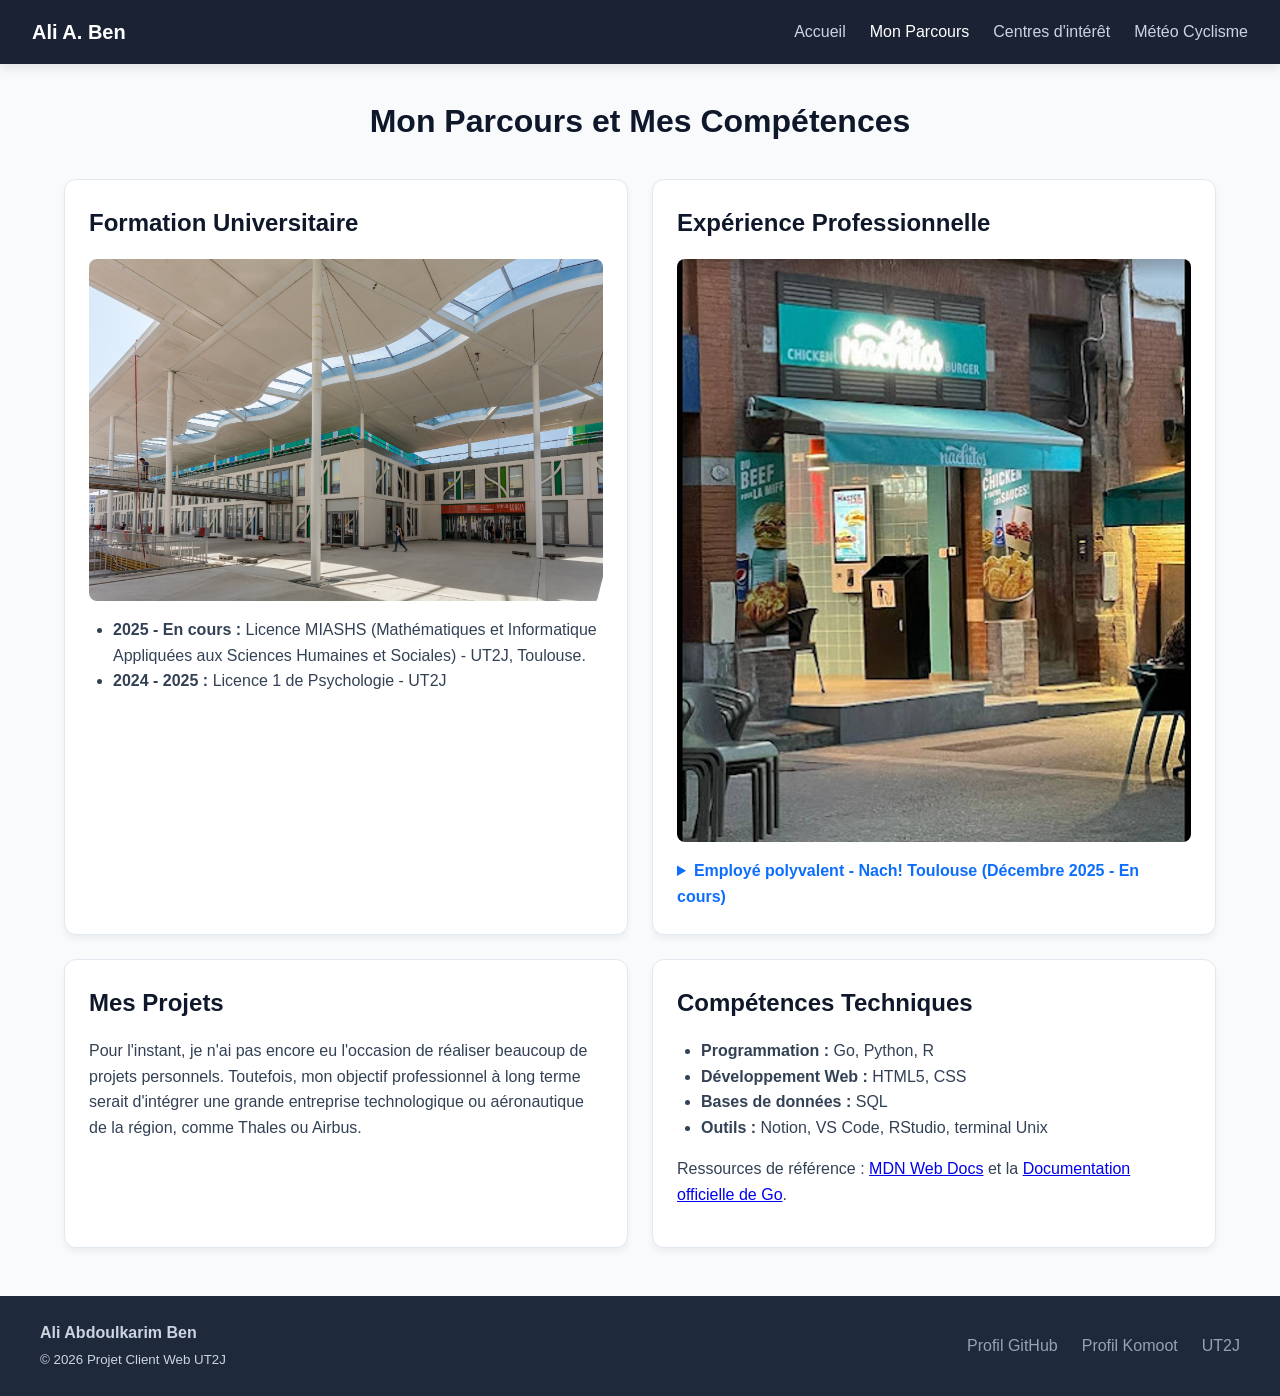
==== pages/parcours.html @ 4debe669 "Add files via upload" ====
<!DOCTYPE html>
<html lang="fr">
<head>
    <meta charset="UTF-8">
    <meta name="viewport" content="width=device-width, initial-scale=1.0">
    <title>Parcours - Ali Abdoulkarim Ben</title>
    <link rel="icon" type="image/jpeg" href="../images/logo_akba12.jpeg">
    <link rel="stylesheet" href="../css/style.css">
</head>
<body>
    <header>
        <nav class="navbar">
            <a class="nav-brand" href="../index.html">Ali A. Ben</a>
            <input type="checkbox" id="menu-toggle" class="menu-toggle">
            <label for="menu-toggle" class="burger-menu">
                <span></span>
                <span></span>
                <span></span>
            </label>
            <ul class="nav-links">
                <li><a href="../index.html">Accueil</a></li>
                <li><a class="active" href="parcours.html">Mon Parcours</a></li>
                <li><a href="centre_interet.html">Centres d'intérêt</a></li>
                <li><a href="dynamique.html">Météo Cyclisme</a></li>
            </ul>
        </nav>
    </header>

    <main>
        <h1>Mon Parcours et Mes Compétences</h1>

        <div class="grid">
            <section class="card">
                <h2>Formation Universitaire</h2>
                <img src="../images/universite-mirail-toulouse.jpg" alt="Campus du Mirail UT2J" class="img-fluid">
                <ul>
                    <li><strong>2025 - En cours :</strong> Licence MIASHS (Mathématiques et Informatique Appliquées aux Sciences Humaines et Sociales) - UT2J, Toulouse.</li>
                    <li><strong>2024 - 2025 :</strong> Licence 1 de Psychologie - UT2J</li>
                </ul>
            </section>

            <section class="card">
                <h2>Expérience Professionnelle</h2>
                <img src="../images/photo_nach.jpg" alt="nach! Toulouse" class="img-fluid">
                <details>
                    <summary style="cursor: pointer; color: #0d6efd; font-weight: bold;">Employé polyvalent - Nach! Toulouse (Décembre 2025 - En cours)</summary>
                    <p style="margin-top: 10px;">Travail en restauration rapide au 9 Place La Fourcade. Gestion de la caisse, service client, et préparation en cuisine avec une équipe dynamique.</p>
                </details>
            </section>

            <section class="card">
                <h2>Mes Projets</h2>
                <p>Pour l'instant, je n'ai pas encore eu l'occasion de réaliser beaucoup de projets personnels. Toutefois, mon objectif professionnel à long terme serait d'intégrer une grande entreprise technologique ou aéronautique de la région, comme Thales ou Airbus.</p>
            </section>

            <section class="card">
                <h2>Compétences Techniques</h2>
                <ul>
                    <li><strong>Programmation :</strong> Go, Python, R</li>
                    <li><strong>Développement Web :</strong> HTML5, CSS</li>
                    <li><strong>Bases de données :</strong> SQL</li>
                    <li><strong>Outils :</strong> Notion, VS Code, RStudio, terminal Unix</li>
                </ul>
                <p>Ressources de référence : <a href="https://developer.mozilla.org/fr/" target="_blank">MDN Web Docs</a> et la <a href="https://go.dev/doc/" target="_blank">Documentation officielle de Go</a>.</p>
            </section>
        </div>
    </main>

    <footer>
        <div class="footer-content">
            <div>
                <strong>Ali Abdoulkarim Ben</strong><br>
                <small>© 2026 Projet Client Web UT2J</small>
            </div>
            <ul class="footer-links">
                <li><a href="https://github.com/aliabdoulkarimben3-collab" target="_blank">Profil GitHub</a></li>
                <li><a href="https://www.komoot.com/user/5021729855793" target="_blank">Profil Komoot</a></li>
                <li><a href="https://www.univ-tlse2.fr/" target="_blank">UT2J</a></li>
            </ul>
        </div>
    </footer>
</body>
</html>
---- css/style.css ----
/* Réinitialisation */
* {
    box-sizing: border-box;
    margin: 0;
    padding: 0;
}

body {
    font-family: 'Segoe UI', Tahoma, Geneva, Verdana, sans-serif;
    background-color: #f8fafc;
    color: #334155;
    display: flex;
    flex-direction: column;
    min-height: 100vh;
    line-height: 1.6;
}

main {
    flex: 1;
    width: 100%;
    max-width: 1200px;
    margin: 6rem auto 3rem auto;
    padding: 0 1.5rem;
}

/* Typographie (sélecteur :is hors-cours) */
:is(h1, h2, h3) {
    color: #0f172a;
    font-weight: 700;
    margin-bottom: 1rem;
}

h1 {
    text-align: center;
    margin-bottom: 2rem;
}

p {
    margin-bottom: 1rem;
}

ul {
    margin-left: 1.5rem;
    margin-bottom: 1rem;
}

hr {
    border: 0;
    border-top: 1px solid #e2e8f0;
    margin: 1.5rem 0;
}

.mark-style {
    background-color: #dbeafe;
    color: #1e40af;
    padding: 0.1rem 0.4rem;
    border-radius: 4px;
}

.text-muted {
    color: #64748b;
    font-size: 0.9rem;
}

.text-center {
    text-align: center;
}

/* Barre de navigation (propriété backdrop-filter hors-cours) */
.navbar {
    backdrop-filter: blur(8px);
    background-color: rgba(15, 23, 42, 0.95);
    position: fixed;
    top: 0;
    left: 0;
    width: 100%;
    z-index: 1000;
    display: flex;
    justify-content: space-between;
    align-items: center;
    flex-wrap: wrap;
    padding: 1rem 2rem;
    box-shadow: 0 4px 12px rgba(0, 0, 0, 0.1);
}

.nav-brand {
    color: white;
    text-decoration: none;
    font-size: 1.25rem;
    font-weight: bold;
}

.menu-toggle {
    display: none;
}

.burger-menu {
    display: none;
    flex-direction: column;
    cursor: pointer;
    gap: 5px;
}

.burger-menu span {
    width: 25px;
    height: 3px;
    background-color: white;
    border-radius: 2px;
}

.nav-links {
    display: flex;
    gap: 1.5rem;
    list-style: none;
    margin-bottom: 0;
}

.nav-links a {
    color: #cbd5e1;
    text-decoration: none;
    font-weight: 500;
}

.nav-links a:hover, .nav-links a.active {
    color: white;
}

/* Grilles et cartes */
.grid {
    display: grid;
    grid-template-columns: 1fr 1fr;
    gap: 1.5rem;
}

.home-grid {
    display: grid;
    grid-template-columns: 1fr 2fr;
    gap: 2rem;
    align-items: center;
}

.single-col-grid {
    display: grid;
    grid-template-columns: 1fr;
    gap: 1.5rem;
}

.card {
    background: white;
    border-radius: 12px;
    padding: 1.5rem;
    border: 1px solid #e2e8f0;
    box-shadow: 0 4px 6px rgba(0, 0, 0, 0.05);
}

/* Images */
.img-fluid {
    max-width: 100%;
    height: auto;
    border-radius: 8px;
    margin-bottom: 1rem;
    display: block;
}

.profile-img {
    border-radius: 50%;
    object-fit: cover;
    border: 4px solid #0d6efd;
}

.gallery-grid {
    display: grid;
    grid-template-columns: 1fr 1fr;
    gap: 1rem;
    margin: 1rem 0;
}

.gallery-img {
    width: 100%;
    height: 250px;
    object-fit: cover;
    border-radius: 8px;
}

/* Pied de page */
footer {
    background-color: #1e293b;
    color: #cbd5e1;
    padding: 1.5rem 2rem;
    margin-top: auto;
}

.footer-content {
    max-width: 1200px;
    margin: 0 auto;
    display: flex;
    justify-content: space-between;
    align-items: center;
    flex-wrap: wrap;
    gap: 1rem;
}

.footer-links {
    display: flex;
    gap: 1.5rem;
    list-style: none;
    margin: 0;
}

.footer-links a {
    color: #94a3b8;
    text-decoration: none;
}

.footer-links a:hover {
    color: white;
}

/* Responsive mobile et tablette */
@media (max-width: 768px) {
    .burger-menu {
        display: flex;
    }

    .nav-links {
        display: none;
        width: 100%;
        flex-direction: column;
        align-items: center;
        padding-top: 1rem;
        gap: 1rem;
    }

    .menu-toggle:checked ~ .nav-links {
        display: flex;
    }

    .grid, .home-grid, .gallery-grid {
        grid-template-columns: 1fr;
    }

    .footer-content {
        justify-content: center;
        text-align: center;
        flex-direction: column;
    }
}
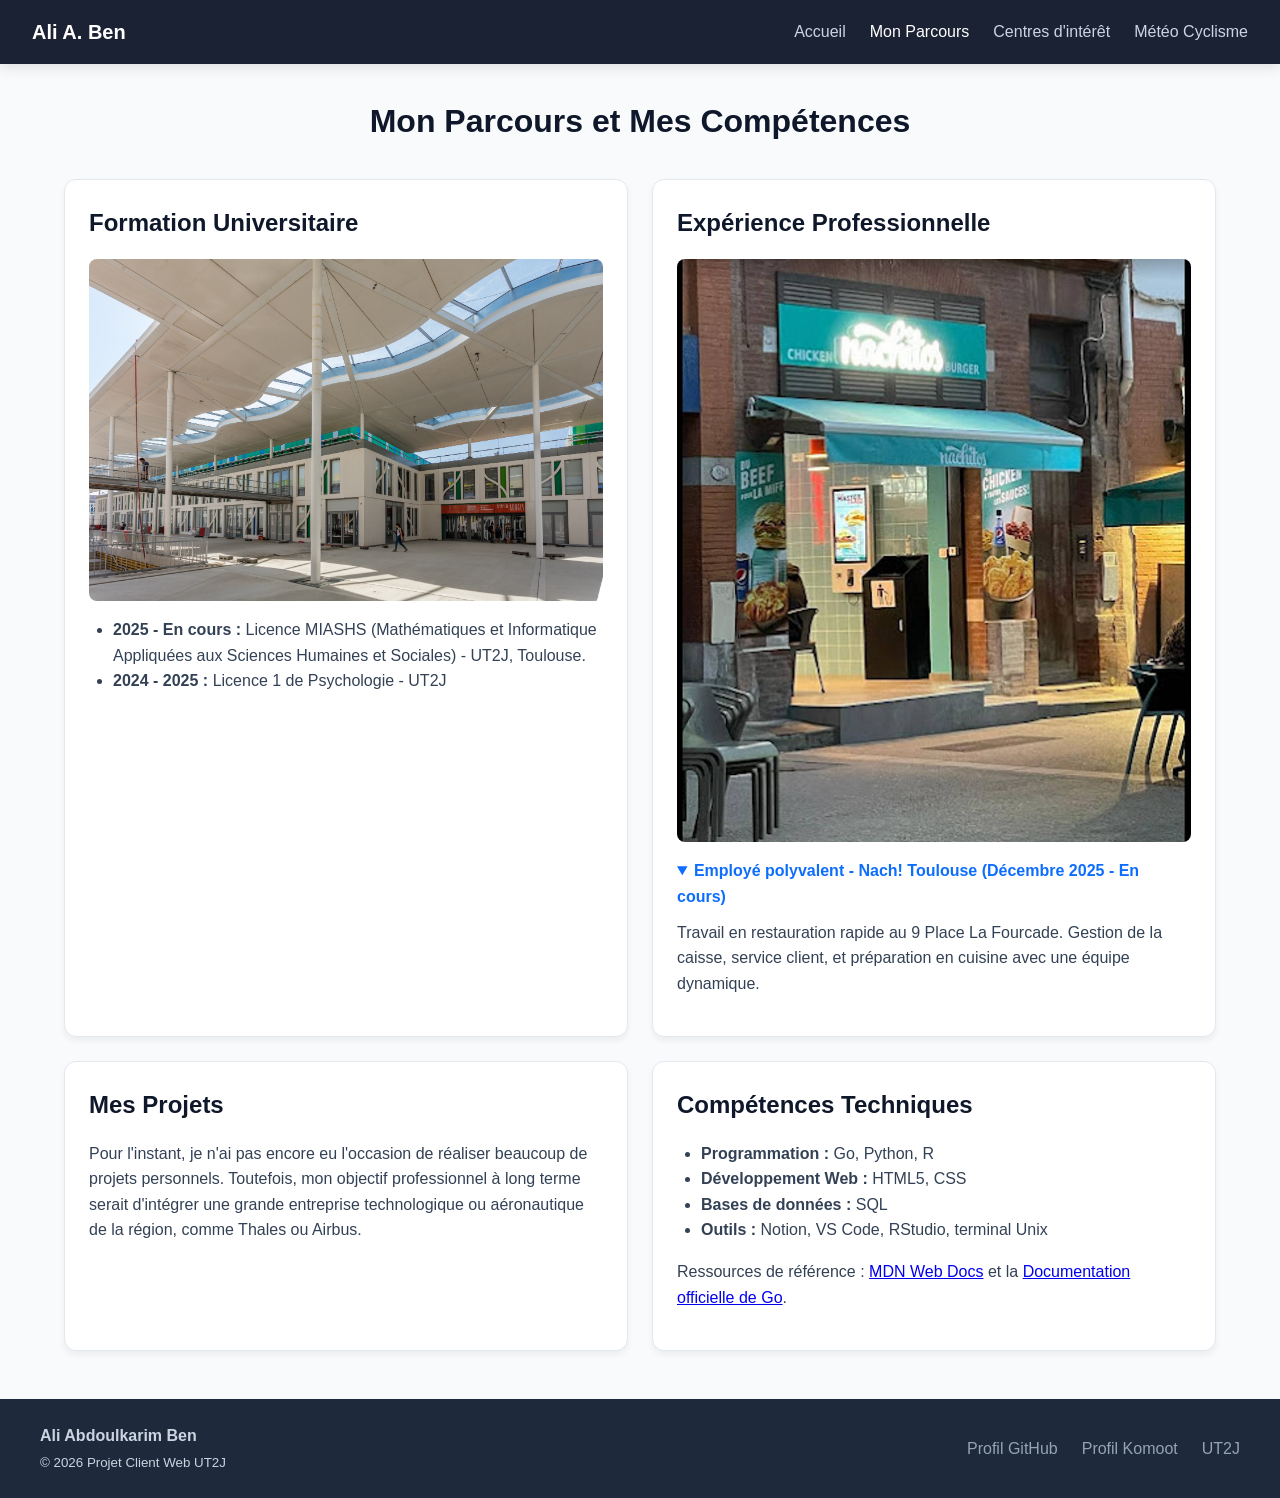
==== commit 1ff9f604: "Fix HTML entities and formatting in parcours.html Updated the parcours.html file to correct HTML ent" ====
--- a/pages/parcours.html
+++ b/pages/parcours.html
@@ -42,7 +42,7 @@
             <section class="card">
                 <h2>Expérience Professionnelle</h2>
                 <img src="../images/photo_nach.jpg" alt="nach! Toulouse" class="img-fluid">
-                <details>
+                <details open>
                     <summary style="cursor: pointer; color: #0d6efd; font-weight: bold;">Employé polyvalent - Nach! Toulouse (Décembre 2025 - En cours)</summary>
                     <p style="margin-top: 10px;">Travail en restauration rapide au 9 Place La Fourcade. Gestion de la caisse, service client, et préparation en cuisine avec une équipe dynamique.</p>
                 </details>
@@ -80,4 +80,4 @@
         </div>
     </footer>
 </body>
-</html>+</html>
